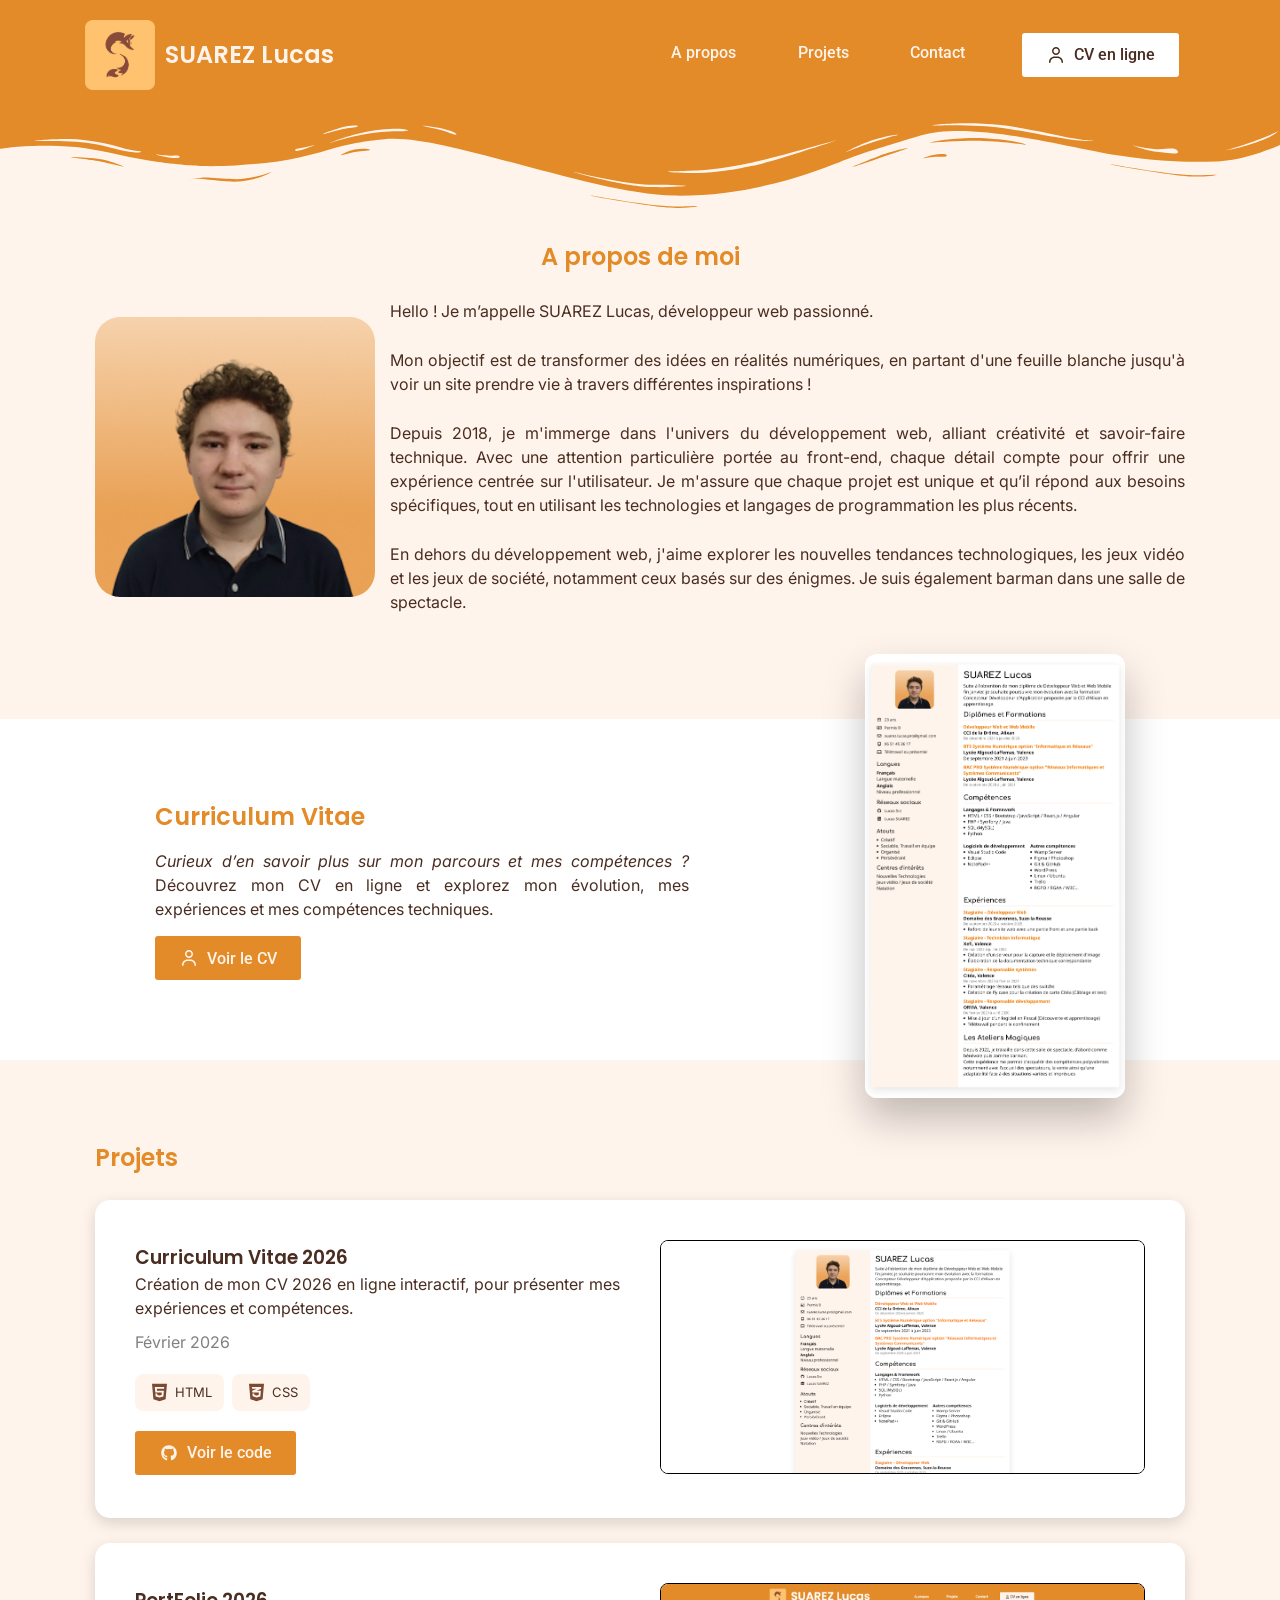
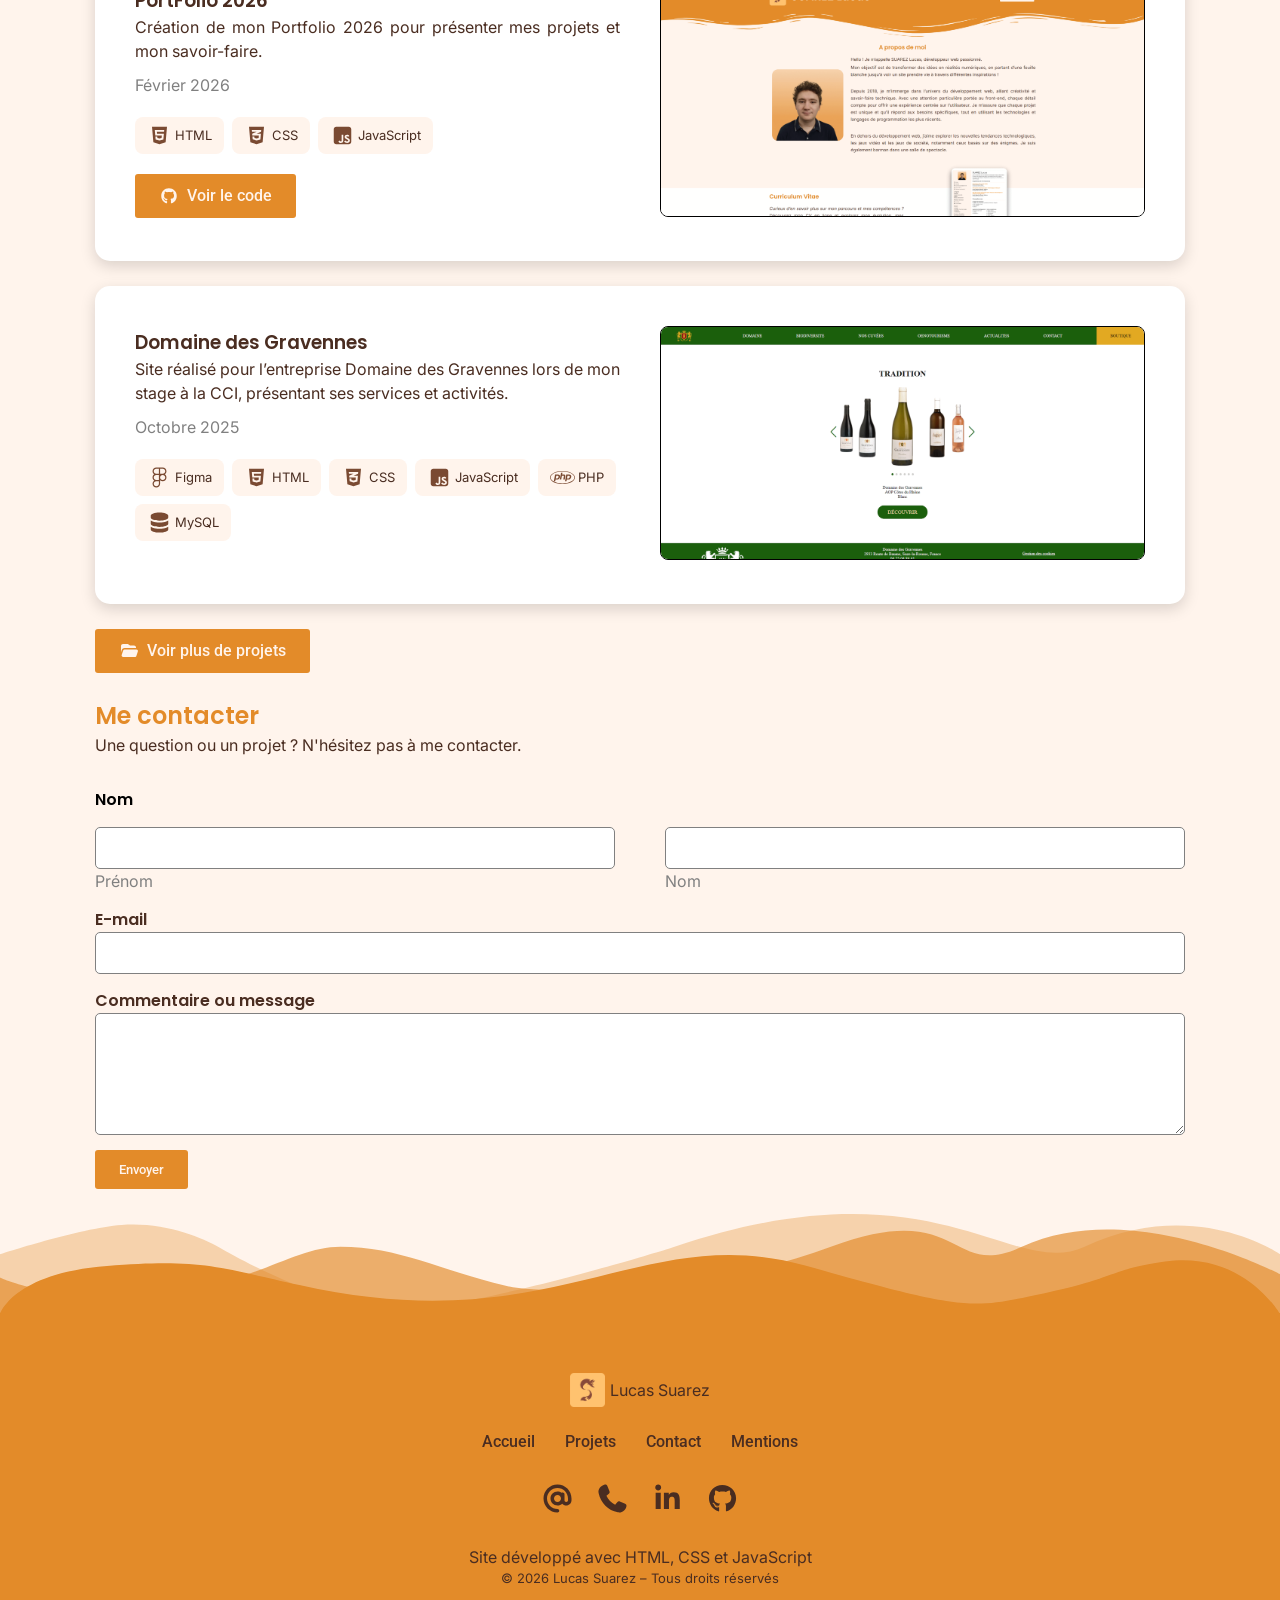
==== index.html @ c67458e2 "refactor(projets): move projects page to root directory" ====
<!DOCTYPE html>
<html lang="fr">

<head>
    <meta charset="UTF-8">
    <meta name="viewport" content="width=device-width, initial-scale=1.0">
    <meta name="description" content="">
    <title>TITRE</title>
    <link rel="shortcut icon" href="media/img/logo.png" type="image/x-icon">
    <link rel="stylesheet" href="style/main.css"><!-- CSS -->
    <script src="script/navBar.js" defer></script><!-- JS -->
</head>

<body>
    <nav>
        <div class="container">
            <div id="navHeader">
                <a href="#" id="navHeaderLink">
                    <img src="media/img/logo.webp" id="navHeaderLinkImg"
                        alt="Logo en forme de S marron représentant un renard">
                    <h1>SUAREZ Lucas</h1>
                </a>

                <!-- Bouton burger -->
                <button id="navHeaderBtnBurger">
                    <img id="navHeaderBtnBurgerIcon" src="media/icons/bars.svg" alt="Menu de navigation">
                </button>
            </div>

            <div id="navDivMenu">
                <ul>
                    <li class="off"><a href="#" class="linkUnderline linkUnderlineNav">Accueil</a></li>
                    <li><a href="#about" class="linkUnderline linkUnderlineNav">A propos</a></li>
                    <li><a href="projets.html" class="linkUnderline linkUnderlineNav">Projets</a></li>
                    <li><a href="#contact" class="linkUnderline linkUnderlineNav">Contact</a></li>
                    <li>
                        <a href="https://lucas-srz.github.io/Curriculum_Vitae_2026/" target="_blank" id="btnNav">
                            <img src="media/icons/user.svg" alt="">
                            CV en ligne
                        </a>
                    </li>
                </ul>
            </div>
        </div>
    </nav>

    <main>
        <section>
            <svg viewBox="0 0 283.5 27.8" preserveAspectRatio="none" class="waveSeparator">
                <path
                    d="M283.5,9.7c0,0-7.3,4.3-14,4.6c-6.8,0.3-12.6,0-20.9-1.5c-11.3-2-33.1-10.1-44.7-5.7	s-12.1,4.6-18,7.4c-6.6,3.2-20,9.6-36.6,9.3C131.6,23.5,99.5,7.2,86.3,8c-1.4,0.1-6.6,0.8-10.5,2c-3.8,1.2-9.4,3.8-17,4.7	c-3.2,0.4-8.3,1.1-14.2,0.9c-1.5-0.1-6.3-0.4-12-1.6c-5.7-1.2-11-3.1-15.8-3.7C6.5,9.2,0,10.8,0,10.8V0h283.5V9.7z M260.8,11.3	c-0.7-1-2-0.4-4.3-0.4c-2.3,0-6.1-1.2-5.8-1.1c0.3,0.1,3.1,1.5,6,1.9C259.7,12.2,261.4,12.3,260.8,11.3z M242.4,8.6	c0,0-2.4-0.2-5.6-0.9c-3.2-0.8-10.3-2.8-15.1-3.5c-8.2-1.1-15.8,0-15.1,0.1c0.8,0.1,9.6-0.6,17.6,1.1c3.3,0.7,9.3,2.2,12.4,2.7	C239.9,8.7,242.4,8.6,242.4,8.6z M185.2,8.5c1.7-0.7-13.3,4.7-18.5,6.1c-2.1,0.6-6.2,1.6-10,2c-3.9,0.4-8.9,0.4-8.8,0.5	c0,0.2,5.8,0.8,11.2,0c5.4-0.8,5.2-1.1,7.6-1.6C170.5,14.7,183.5,9.2,185.2,8.5z M199.1,6.9c0.2,0-0.8-0.4-4.8,1.1	c-4,1.5-6.7,3.5-6.9,3.7c-0.2,0.1,3.5-1.8,6.6-3C197,7.5,199,6.9,199.1,6.9z M283,6c-0.1,0.1-1.9,1.1-4.8,2.5s-6.9,2.8-6.7,2.7	c0.2,0,3.5-0.6,7.4-2.5C282.8,6.8,283.1,5.9,283,6z M31.3,11.6c0.1-0.2-1.9-0.2-4.5-1.2s-5.4-1.6-7.8-2C15,7.6,7.3,8.5,7.7,8.6	C8,8.7,15.9,8.3,20.2,9.3c2.2,0.5,2.4,0.5,5.7,1.6S31.2,11.9,31.3,11.6z M73,9.2c0.4-0.1,3.5-1.6,8.4-2.6c4.9-1.1,8.9-0.5,8.9-0.8	c0-0.3-1-0.9-6.2-0.3S72.6,9.3,73,9.2z M71.6,6.7C71.8,6.8,75,5.4,77.3,5c2.3-0.3,1.9-0.5,1.9-0.6c0-0.1-1.1-0.2-2.7,0.2	C74.8,5.1,71.4,6.6,71.6,6.7z M93.6,4.4c0.1,0.2,3.5,0.8,5.6,1.8c2.1,1,1.8,0.6,1.9,0.5c0.1-0.1-0.8-0.8-2.4-1.3	C97.1,4.8,93.5,4.2,93.6,4.4z M65.4,11.1c-0.1,0.3,0.3,0.5,1.9-0.2s2.6-1.3,2.2-1.2s-0.9,0.4-2.5,0.8C65.3,10.9,65.5,10.8,65.4,11.1	z M34.5,12.4c-0.2,0,2.1,0.8,3.3,0.9c1.2,0.1,2,0.1,2-0.2c0-0.3-0.1-0.5-1.6-0.4C36.6,12.8,34.7,12.4,34.5,12.4z M152.2,21.1	c-0.1,0.1-2.4-0.3-7.5-0.3c-5,0-13.6-2.4-17.2-3.5c-3.6-1.1,10,3.9,16.5,4.1C150.5,21.6,152.3,21,152.2,21.1z">
                </path>
                <path
                    d="M269.6,18c-0.1-0.1-4.6,0.3-7.2,0c-7.3-0.7-17-3.2-16.6-2.9c0.4,0.3,13.7,3.1,17,3.3	C267.7,18.8,269.7,18,269.6,18z">
                </path>
                <path
                    d="M227.4,9.8c-0.2-0.1-4.5-1-9.5-1.2c-5-0.2-12.7,0.6-12.3,0.5c0.3-0.1,5.9-1.8,13.3-1.2	S227.6,9.9,227.4,9.8z">
                </path>
                <path
                    d="M204.5,13.4c-0.1-0.1,2-1,3.2-1.1c1.2-0.1,2,0,2,0.3c0,0.3-0.1,0.5-1.6,0.4	C206.4,12.9,204.6,13.5,204.5,13.4z">
                </path>
                <path
                    d="M201,10.6c0-0.1-4.4,1.2-6.3,2.2c-1.9,0.9-6.2,3.1-6.1,3.1c0.1,0.1,4.2-1.6,6.3-2.6	S201,10.7,201,10.6z">
                </path>
                <path
                    d="M154.5,26.7c-0.1-0.1-4.6,0.3-7.2,0c-7.3-0.7-17-3.2-16.6-2.9c0.4,0.3,13.7,3.1,17,3.3	C152.6,27.5,154.6,26.8,154.5,26.7z">
                </path>
                <path
                    d="M41.9,19.3c0,0,1.2-0.3,2.9-0.1c1.7,0.2,5.8,0.9,8.2,0.7c4.2-0.4,7.4-2.7,7-2.6	c-0.4,0-4.3,2.2-8.6,1.9c-1.8-0.1-5.1-0.5-6.7-0.4S41.9,19.3,41.9,19.3z">
                </path>
                <path
                    d="M75.5,12.6c0.2,0.1,2-0.8,4.3-1.1c2.3-0.2,2.1-0.3,2.1-0.5c0-0.1-1.8-0.4-3.4,0	C76.9,11.5,75.3,12.5,75.5,12.6z">
                </path>
                <path
                    d="M15.6,13.2c0-0.1,4.3,0,6.7,0.5c2.4,0.5,5,1.9,5,2c0,0.1-2.7-0.8-5.1-1.4	C19.9,13.7,15.7,13.3,15.6,13.2z">
                </path>
            </svg>
        </section>

        <section id="about" class="container">
            <h2>A propos de moi​</h2>
            <div id="aboutContent">
                <img src="media/img/photo_profil.jpg" alt="Photo de profil de Lucas Suarez, développeur web">
                <div id="aboutContentText">
                    <p>Hello ! Je m’appelle SUAREZ Lucas, développeur web passionné.</p>
                    <p>Mon objectif est de transformer des idées en réalités numériques, en partant d'une feuille
                        blanche jusqu'à voir un site prendre vie à travers différentes inspirations !</p>
                    <p>Depuis 2018, je m'immerge dans l'univers du développement web, alliant créativité et
                        savoir-faire
                        technique. Avec une attention particulière portée au front-end, chaque détail compte pour
                        offrir
                        une expérience centrée sur l'utilisateur. Je m'assure que chaque projet est unique et qu’il
                        répond aux besoins spécifiques, tout en utilisant les technologies et langages de
                        programmation
                        les plus récents.</p>
                    <p>En dehors du développement web, j'aime explorer les nouvelles tendances technologiques, les
                        jeux
                        vidéo et les jeux de société, notamment ceux basés sur des énigmes. Je suis également barman
                        dans une salle de spectacle.</p>
                </div>
            </div>
        </section>

        <section id="curriculumVitae">
            <div class="container">
                <div id="curriculumVitaeText">
                    <h2>Curriculum Vitae</h2>

                    <p><span>Curieux d’en savoir plus sur mon parcours et mes compétences ?</span> Découvrez mon CV
                        en ligne et explorez mon évolution, mes expériences et mes compétences techniques.</p>

                    <a href="https://lucas-srz.github.io/Curriculum_Vitae_2026/" target="_blank"
                        class="btn backgroundColorBtn">
                        <img src="media/icons/user.svg" alt="">
                        Voir le CV
                    </a>
                </div>

                <div id="curriculumVitaeImage">
                    <img src="media/img/cv_26.png" alt="Aperçu du site 'CV 2026' développé en HTML et CSS">
                </div>

            </div>
        </section>

        <section id="project">
            <div class="container">
                <h2>Projets</h2>
                <div id="cardGroup">
                    <div class="card">
                        <div class="cardContent">
                            <h3>Curriculum Vitae 2026</h3>

                            <p>Création de mon CV 2026 en ligne interactif, pour présenter mes expériences et
                                compétences.</p>
                            <p class="cardContentDate">Février 2026</p>

                            <div class="cardContentIcon">
                                <span>
                                    <img src="media/icons/html5.svg" alt="">
                                    <p>HTML</p>
                                </span>
                                <span>
                                    <img src="media/icons/css3.svg" alt="">
                                    <p>CSS</p>
                                </span>
                            </div>

                            <a href="https://github.com/Lucas-Srz/Curriculum_Vitae_2026" target="_blank"
                                class="btn backgroundColorBtn">
                                <img src="media/icons/github.svg" alt="">
                                Voir le code
                            </a>
                        </div>

                        <div class="cardImg">
                            <img src="media/img/projets/cv26.png"
                                alt="Aperçu du site 'CV 2026' développé en HTML et CSS">
                        </div>
                    </div>

                    <div class="card">
                        <div class="cardContent">
                            <h3>PortFolio 2026</h3>

                            <p>Création de mon Portfolio 2026 pour présenter mes projets et mon savoir-faire.</p>
                            <p class="cardContentDate">Février 2026</p>

                            <div class="cardContentIcon">
                                <span>
                                    <img src="media/icons/html5.svg" alt="">
                                    <p>HTML</p>
                                </span>
                                <span>
                                    <img src="media/icons/css3.svg" alt="">
                                    <p>CSS</p>
                                </span>
                                <span>
                                    <img src="media/icons/javaScript.svg" alt="">
                                    <p>JavaScript</p>
                                </span>
                            </div>

                            <a href="https://github.com/Lucas-Srz/Portfolio_2026" target="_blank"
                                class="btn backgroundColorBtn">
                                <img src="media/icons/github.svg" alt="">
                                Voir le code
                            </a>
                        </div>

                        <div class="cardImg">
                            <img src="media/img/projets/portfolio26.png"
                                alt="Aperçu du site 'PortFolio 2026' développé en HTML, CSS et JavaScript">
                        </div>
                    </div>

                    <div class="card">
                        <div class="cardContent">
                            <h3>Domaine des Gravennes</h3>

                            <p>Site réalisé pour l’entreprise Domaine des Gravennes lors de mon stage à la CCI,
                                présentant ses services et activités.</p>
                            <p class="cardContentDate">Octobre 2025</p>

                            <div class="cardContentIcon">
                                <span>
                                    <img src="media/icons/figma.svg" alt="">
                                    <p>Figma</p>
                                </span>
                                <span>
                                    <img src="media/icons/html5.svg" alt="">
                                    <p>HTML</p>
                                </span>
                                <span>
                                    <img src="media/icons/css3.svg" alt="">
                                    <p>CSS</p>
                                </span>
                                <span>
                                    <img src="media/icons/javaScript.svg" alt="">
                                    <p>JavaScript</p>
                                </span>
                                <span>
                                    <img src="media/icons/php.svg" alt="">
                                    <p>PHP</p>
                                </span>
                                <span>
                                    <img src="media/icons/database.svg" alt="">
                                    <p>MySQL</p>
                                </span>
                            </div>
                        </div>

                        <div class="cardImg">
                            <img src="media/img/projets/domaine_des_gravennes.png"
                                alt="Aperçu du site 'Domaine des Gravennes' développé en HTML, CSS, JavaScript, PHP et MySQL">
                        </div>
                    </div>
                </div>

                <a href="projets.html" class="btn backgroundColorBtn">
                    <img src="media/icons/folder.svg" alt="">
                    Voir plus de projets
                </a>
            </div>
        </section>

        <section id="contact">
            <div class="container">
                <h2>Me contacter</h2>
                <p>Une question ou un projet ? N'hésitez pas à me contacter.</p>
                <form action="#" method="post">
                    <fieldset>
                        <legend class="formTitle">Nom</legend>
                        <div>
                            <input type="text" id="lastName" required>
                            <label for="lastName">Prénom</label>
                        </div>
                        <div>
                            <input type="text" id="firstName" required>
                            <label for="lastName">Nom</label>
                        </div>
                    </fieldset>
                    <div>
                        <label for="lastName" class="formTitle">E-mail</label>
                        <input type="email" id="lastName" required>
                    </div>
                    <div>
                        <label for="message" class="formTitle">Commentaire ou message</label>
                        <textarea id="message" rows="5" required></textarea>
                    </div>
                    <button type="submit" class="btn backgroundColorBtn">Envoyer</button>
                </form>
            </div>
        </section>

        <section>
            <svg viewBox="0 0 1000 100" preserveAspectRatio="none" class="waveSeparator waveSeparatorBottom">
                <path opacity="0.33"
                    d="M473,67.3c-203.9,88.3-263.1-34-320.3,0C66,119.1,0,59.7,0,59.7V0h1000v59.7 c0,0-62.1,26.1-94.9,29.3c-32.8,3.3-62.8-12.3-75.8-22.1C806,49.6,745.3,8.7,694.9,4.7S492.4,59,473,67.3z">
                </path>
                <path opacity="0.66"
                    d="M734,67.3c-45.5,0-77.2-23.2-129.1-39.1c-28.6-8.7-150.3-10.1-254,39.1 s-91.7-34.4-149.2,0C115.7,118.3,0,39.8,0,39.8V0h1000v36.5c0,0-28.2-18.5-92.1-18.5C810.2,18.1,775.7,67.3,734,67.3z">
                </path>
                <path
                    d="M766.1,28.9c-200-57.5-266,65.5-395.1,19.5C242,1.8,242,5.4,184.8,20.6C128,35.8,132.3,44.9,89.9,52.5C28.6,63.7,0,0,0,0 h1000c0,0-9.9,40.9-83.6,48.1S829.6,47,766.1,28.9z">
                </path>
            </svg>
        </section>
    </main>

    <footer>
        <div id="name">
            <img src="media/img/logo.webp" alt="Logo en forme de S marron représentant un renard">
            <p>Lucas Suarez</p>
        </div>
        <div>
            <a href="#" class="linkUnderline linkUnderlineFooter">Accueil</a>
            <a href="projets.html" class="linkUnderline linkUnderlineFooter">Projets</a>
            <a href="#contact" class="linkUnderline linkUnderlineFooter">Contact</a>
            <a href="#" class="linkUnderline linkUnderlineFooter">Mentions</a>
        </div>
        <div>
            <a href="mailto:suarez.lucas.pro@gmail.com">
                <img src="media/icons/at.svg" alt="Afficher l'adresse email">
            </a>
            <a href="tel:+33651453617">
                <img src="media/icons/phone.svg" alt="Afficher le numéro de téléphone">
            </a>
            <a href="https://www.linkedin.com/in/lucas-srz/" target="_blank">
                <img src="media/icons/linkedin.svg" alt="Lien vers le profil LinkedIn de Lucas Suarez">
            </a>
            <a href="https://github.com/Lucas-Srz" target="_blank">
                <img src="media/icons/github.svg" alt="Lien vers le profil GitHub de Lucas Suarez" class="filter">
            </a>
        </div>
        <p>Site développé avec HTML, CSS et JavaScript</p>
        <p id="copy">© 2026 Lucas Suarez – Tous droits réservés</p>
    </footer>
</body>

</html>
---- style/main.css ----
/* Import */
@import url('variable.css');
@import url('https://fonts.googleapis.com/css2?family=Poppins:wght@600&display=swap');
@import url('https://fonts.googleapis.com/css2?family=Roboto:wght@500&display=swap');
@import url('https://fonts.googleapis.com/css2?family=Inter:wght@400&display=swap');
@import url('navbar.css');

*{
    box-sizing: border-box;
    margin: 0;
    padding: 0;
    /* outline: solid red; */
}

html{scroll-behavior: smooth;}

body{
    background-color: var(--color-background-primary);
}

a, button{
    text-decoration: none;
    color: var(--color-background-primary);
}

h1, h2, h3, .formTitle{
    font-family: "Poppins", sans-serif;
    font-weight: 600;
    font-style: normal;
}

h2{color: var(--color-primary);}
h3{color: var(--color-text-primary);}

a, button{
    font-family: "Roboto", sans-serif;
    font-weight: 500;
    font-style: normal;
}

p, input, label, textarea{
    font-family: "Inter", sans-serif;
    font-weight: 400;
    font-style: normal;
    color: var(--color-text-primary);
    text-align: justify;
    line-height: 1.5;
}

button{border: 0;}

section:nth-child(n + 2) {
    margin-top: 25px;
}

.container{
    max-width: 1130px;
    margin-left: auto;
    margin-right: auto;
    padding: 0 20px;
}

/* ********************** CSS MOBILE FISRT ********************** */
/* Mobile < 427px */

.linkUnderline{
    padding-bottom: 3px;
    padding-left: 5px;
    padding-right: 5px;
    border-bottom: 2px solid var(--color-primary);
}

.linkUnderlineNav:hover{
    border-bottom: 2px solid var(--color-background-primary);
}

.linkUnderlineFooter:hover{
    border-bottom: 2px solid var(--color-text-primary);
}

.btn{
    display: flex;
    align-items: center;
    gap: 8px;
    padding: 12px 24px;
    border-radius: 3px;
    transition: 0.5s;
    width: fit-content;
    cursor: pointer;

    img{
        width: 20px;
    }
}

.backgroundColorBtn{background-color: var(--color-primary);}
.backgroundColorBtn:hover{background-color: var(--color-secondary);}

.waveSeparator{fill: var(--color-primary); width: 100%; height: 50px;}
.waveSeparatorBottom{transform: rotate(180deg); margin-bottom: -5px;}

.card {
    background-color: var(--color-background-secondary);
    display: flex;
    gap: 20px;
    padding: 20px;
    border-radius: 15px;
    box-shadow: 0 5px 15px rgba(0,0,0,0.15);
    flex-direction: column-reverse;

    .cardContent{
        .cardContentDate {
            margin: 10px 0 20px 0;
            color: var(--color-gray);
        }

        .cardContentIcon{
            display: flex;
            flex-wrap: wrap;
            gap: 8px;
            margin-bottom: 20px;

            span{
                padding: 6px 12px;
                background-color: var(--color-background-primary);
                border-radius: 8px;
                font-size: small;
                color: var(--color-text-primary);
                display: flex;
                align-items: center;
                gap: 3px;

                img{display: none;}
            }
        }
    }
    
    .cardImg{
        img{
            width:100%;
            border-radius: 8px;
            border: 1px solid black;
        }
    }
}

#about{
    display: flex;
    flex-direction: column;
    gap: 25px;
    align-items: center;

    img{
        display: flex;
        align-items: center;
        width: 280px;
        border-radius: 25px;
    }

    #aboutContent{
        display: flex;
        flex-direction: column;
        align-items: center;
        gap: 15px;

        #aboutContentText{
            display: flex;
            flex-direction: column;
            gap: 25px;
        }
    }
}

#curriculumVitae{
    background-color: var(--color-background-secondary);

    .container{
        position: relative;
        display: flex;
        align-items: center;
    }

    #curriculumVitaeText{
        display: flex;
        flex-direction: column;
        gap: 15px;
        padding: 15px 0;

        span{font-style: italic;}
    }

    #curriculumVitaeImage{
        display: none;
    }
}

#project{
    #cardGroup{
        display: flex;
        flex-direction: column;
        gap: 25px;
        margin: 25px 0;
    }
}

#contact{
    form{
        display: flex;
        flex-direction: column;
        padding-top: 30px;

        fieldset{
            display: flex;
            flex-direction: column;
            border: 0;

            label{color: var(--color-gray);}
        }

        div, button{
            display: flex;
            flex-direction: column;
            margin-top: 15px;
        }

        input, textarea{
            padding: 10px;
            border-radius: 5px;
            outline: none;
            border: 1px solid var(--color-gray);
        }

        input:focus, textarea:focus{
            border: 2px solid var(--color-primary);

            
        }
    }
}

footer{
    background-color: var(--color-primary);
    padding: 60px 25px;
    display: flex;
    flex-direction: column;
    align-items: center;

    div{
        display: flex;
        align-items: center;
        gap: 20px;
        margin-bottom: 25px;
    }

    #name{gap:5px}

    p{text-align: center;}

    img{width: 25px;}

    #copy{font-size: small;}

    a{color: var(--color-text-primary);}

    .filter{filter: brightness(0) saturate(100%) invert(17%) sepia(35%) saturate(667%) hue-rotate(333deg) brightness(95%) contrast(94%);}
}

/* *************** CSS Tablette *************** */
/* Tablette ≥ 426px */
@media screen and (min-width: 426px) {
}

/* *************** CSS LapTop *************** */
/* LapTop (NoteBock) ≥ 769px */
@media screen and (min-width: 769px) {
    .waveSeparator{height: 75px;}

    .card {
        gap: 40px;
        padding: 40px;
        flex-direction: row;
        align-items: center;

        .cardContent{
            flex: 1;

            .cardContentIcon{
                span{
                    img{
                        display: flex;
                        width: 25px;
                    }
                }
            }
        }

        .cardImg{
            flex: 1;
        }
    }

    #about{
        #aboutContent{
            flex-direction: row;
        }
    }

    #curriculumVitae{
        .container{
            padding: 80px;
            margin-top: 105px;
            margin-bottom: 80px;
        }

        #curriculumVitaeText{
            width: 55%;
            padding: 0;
        }

        #curriculumVitaeImage{
            display: block;
            position: absolute;
            right: 80px;
            top: -65px;

            img{
                width: 260px;
                border-radius: 12px;
                box-shadow: 0 20px 40px rgba(0,0,0,0.25);
            }
        }
    }

    #contact{
        form{
            fieldset{
                flex-direction: row;
                gap: 50px;
            }

            div{
                width: 100%;
            }
        }
    }

    footer{
        img{
            width: 35px;
        }
    }
}

/* *************** CSS Desktop *************** */
/* Desktop ≥ 1025px */
@media screen and (min-width: 1025px) {
    .waveSeparator{height: 100px;}
}
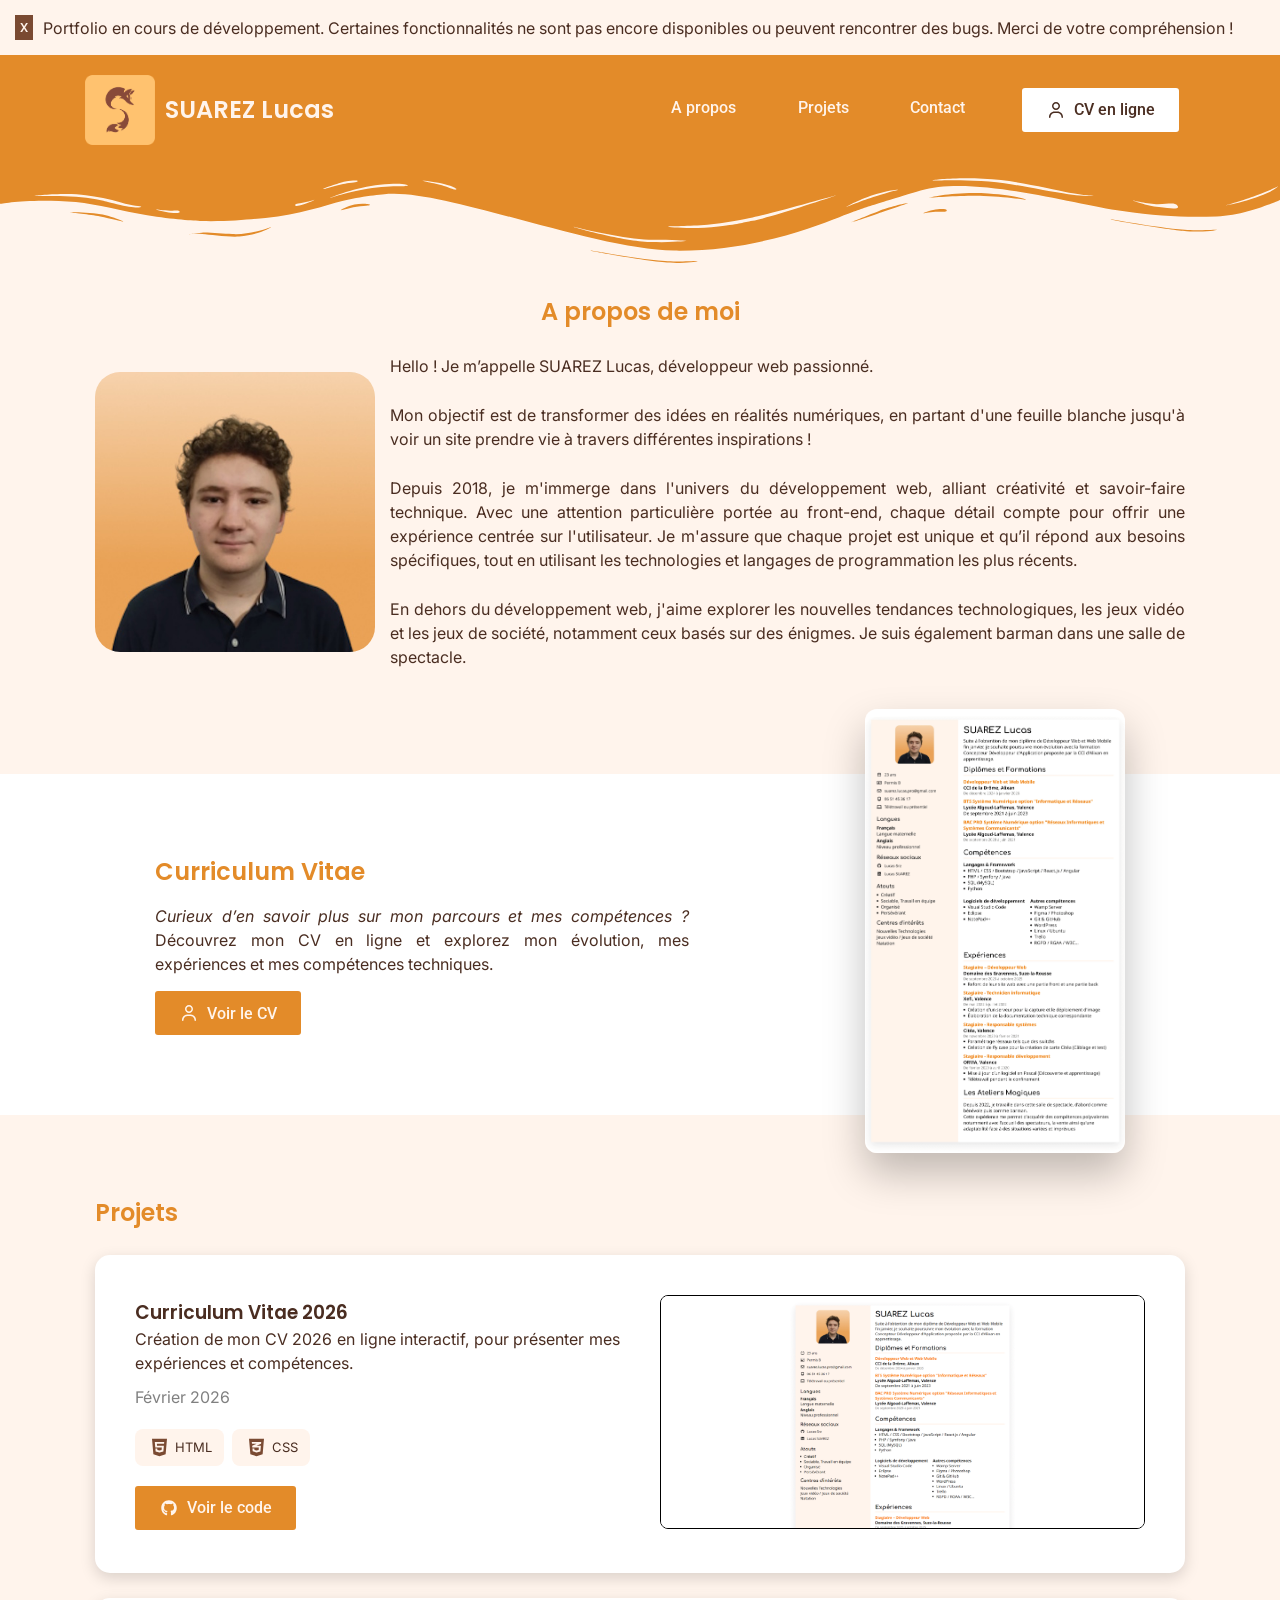
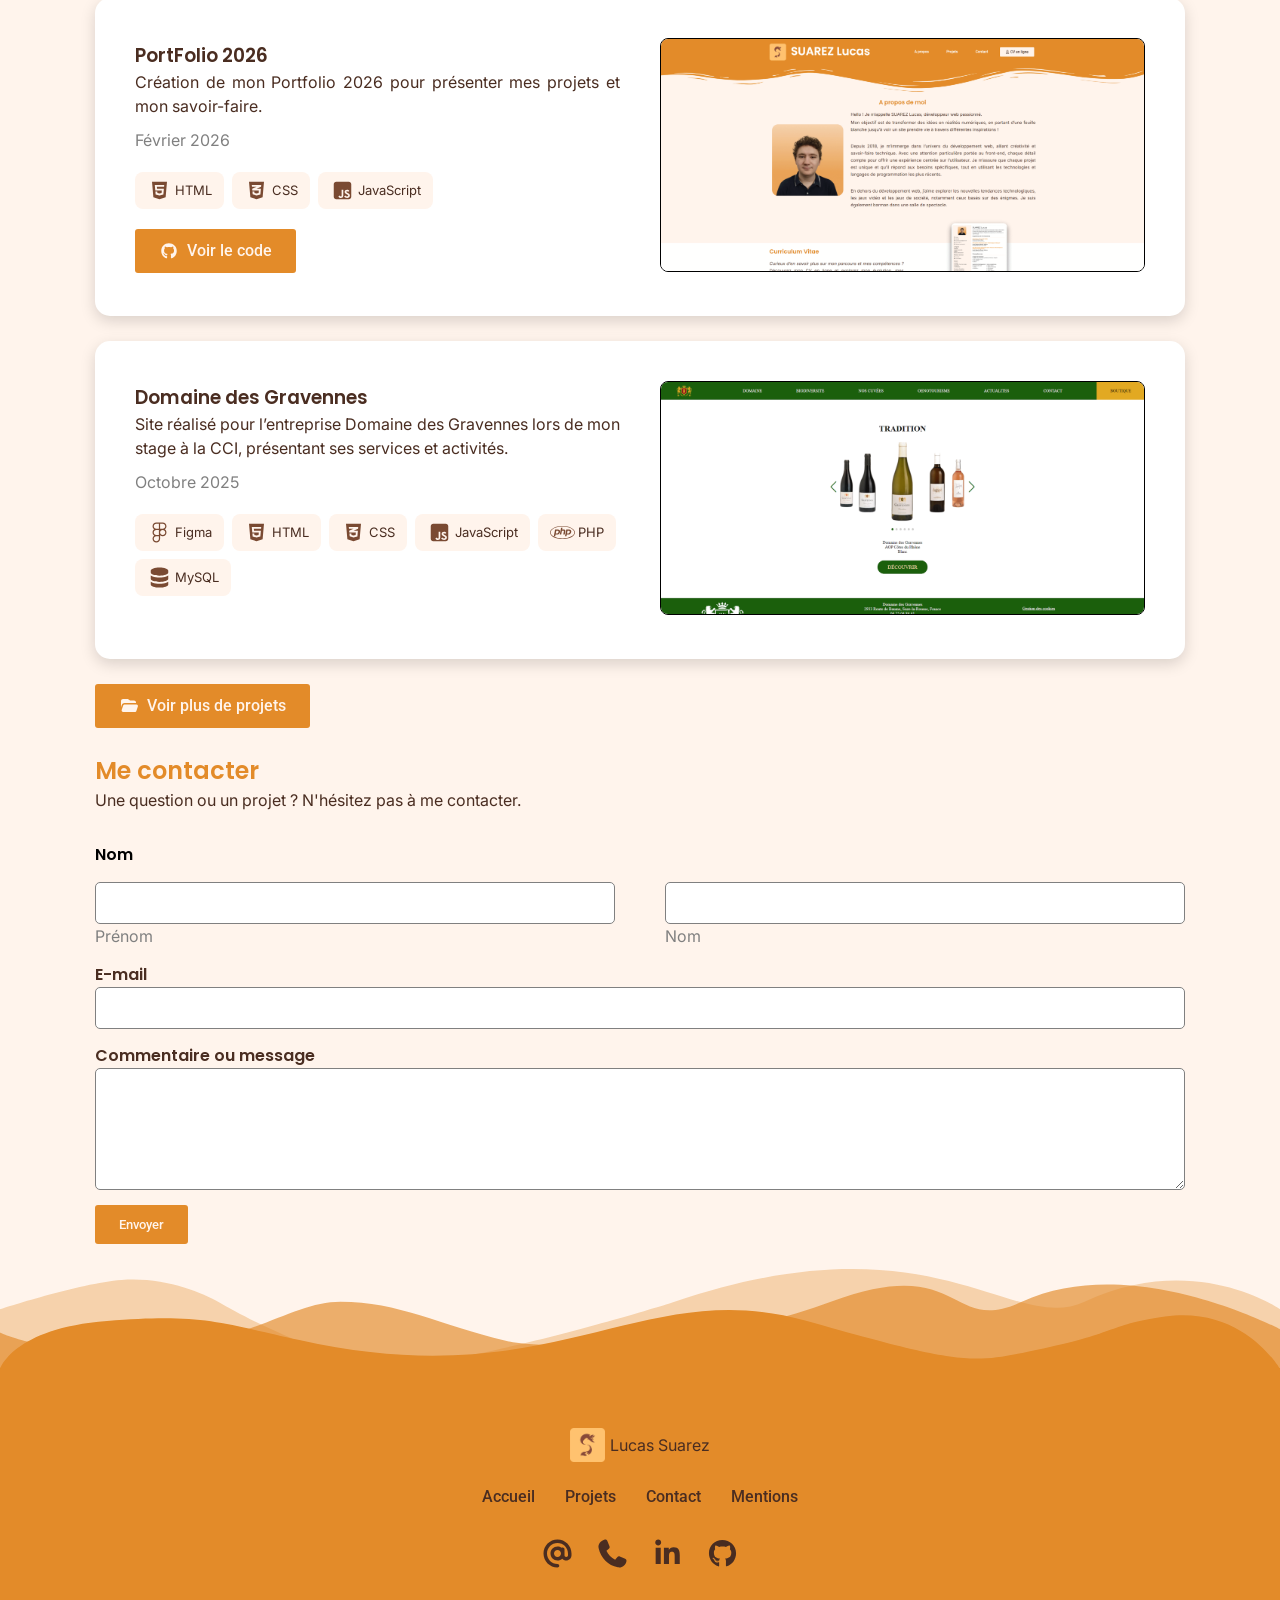
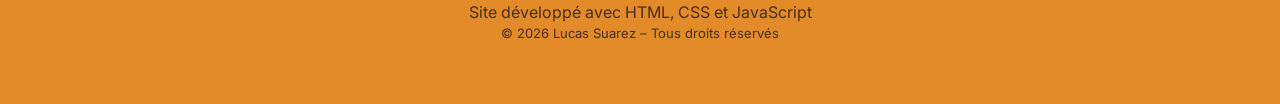
==== commit d5783a63: "feat(banner): Add information banner" ====
--- a/index.html
+++ b/index.html
@@ -4,14 +4,22 @@
 <head>
     <meta charset="UTF-8">
     <meta name="viewport" content="width=device-width, initial-scale=1.0">
-    <meta name="description" content="">
-    <title>TITRE</title>
-    <link rel="shortcut icon" href="media/img/logo.png" type="image/x-icon">
+    <title>SUAREZ Lucas – Développeur Web</title>
+    <meta name="description"
+        content="Découvrez mon portfolio 2026, mettant en avant mes projets créatifs, compétences et réalisations professionnelles.">
+    <link rel="shortcut icon" href="media/img/logo.webp" type="image/x-icon">
     <link rel="stylesheet" href="style/main.css"><!-- CSS -->
     <script src="script/navBar.js" defer></script><!-- JS -->
+    <script src="script/banner.js" defer></script><!-- JS -->
 </head>
 
 <body>
+    <div id="banner">
+        <button id="bannerBtn">X</button>
+        <p>Portfolio en cours de développement. Certaines fonctionnalités ne sont pas encore disponibles ou peuvent
+            rencontrer des bugs. Merci de votre compréhension !</p>
+    </div>
+
     <nav>
         <div class="container">
             <div id="navHeader">
--- a/style/main.css
+++ b/style/main.css
@@ -62,6 +62,20 @@
 
 /* ********************** CSS MOBILE FISRT ********************** */
 /* Mobile < 427px */
+
+#banner{
+    padding: 15px;
+    display: flex;
+    gap: 10px;
+    align-items: center;
+
+    button{
+        padding: 5px;
+        background-color: var(--color-text-secondary);
+    }
+}
+
+#banner.none{display: none;}
 
 .linkUnderline{
     padding-bottom: 3px;
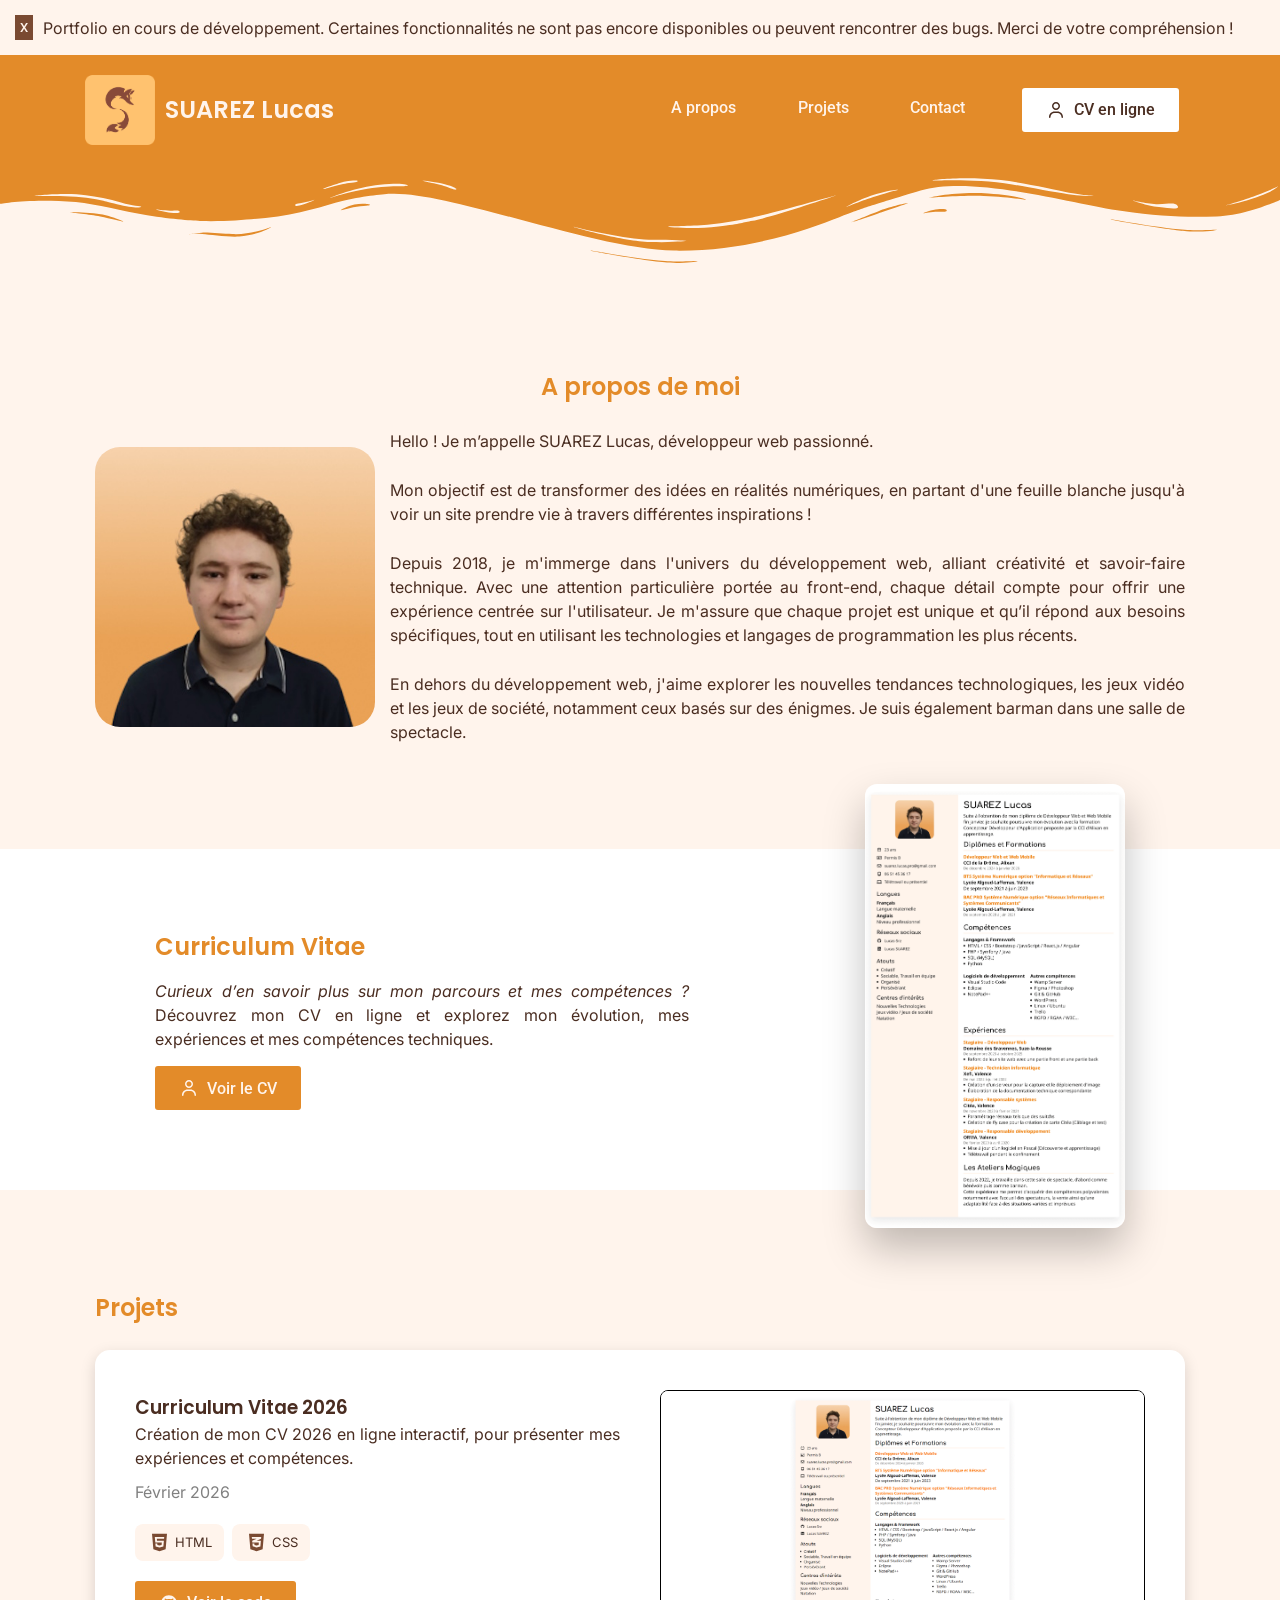
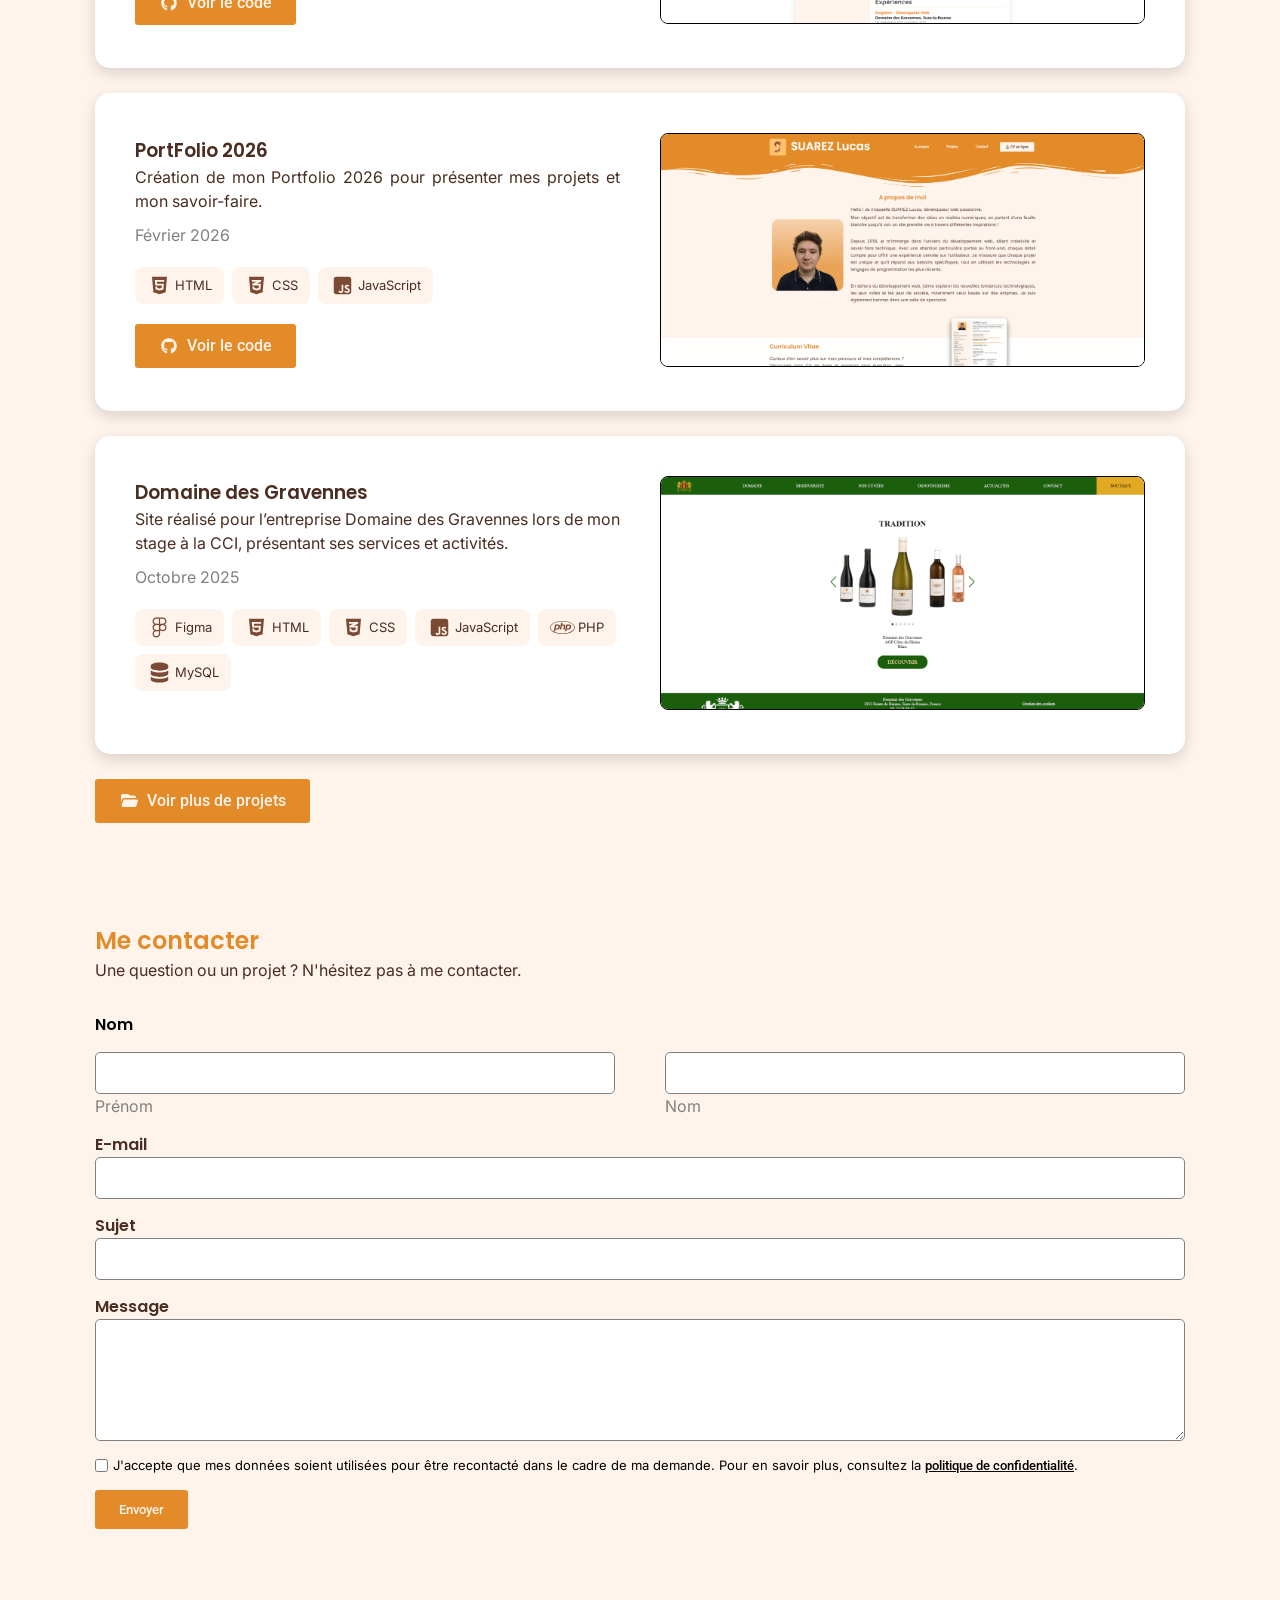
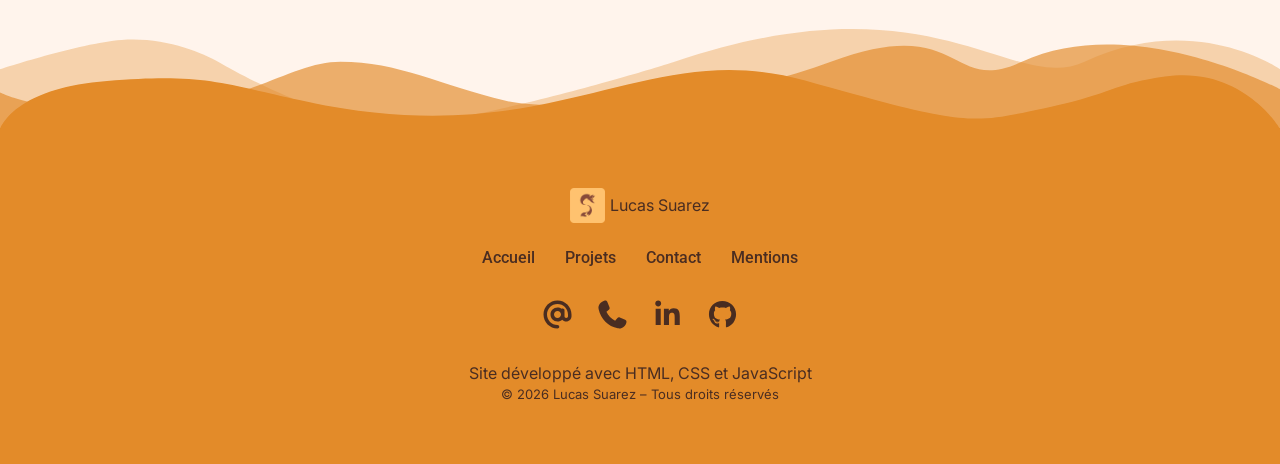
==== commit 659b7ab8: "feat(form): Enable contact form submission" ====
--- a/index.html
+++ b/index.html
@@ -11,9 +11,18 @@
     <link rel="stylesheet" href="style/main.css"><!-- CSS -->
     <script src="script/navBar.js" defer></script><!-- JS -->
     <script src="script/banner.js" defer></script><!-- JS -->
+    <script src="script/buttonTop.js" defer></script><!-- JS -->
+    <script type="text/javascript" src="https://cdn.jsdelivr.net/npm/@emailjs/browser@4/dist/email.min.js"></script>
+    <script src="script/contactForm.js" defer></script>
 </head>
 
 <body>
+    <button onclick="topFunction()" id="buttonTop">
+        <div>
+            <img src="media/icons/chevron.svg" alt="">
+        </div>
+    </button>
+
     <div id="banner">
         <button id="bannerBtn">X</button>
         <p>Portfolio en cours de développement. Certaines fonctionnalités ne sont pas encore disponibles ou peuvent
@@ -38,9 +47,9 @@
             <div id="navDivMenu">
                 <ul>
                     <li class="off"><a href="#" class="linkUnderline linkUnderlineNav">Accueil</a></li>
-                    <li><a href="#about" class="linkUnderline linkUnderlineNav">A propos</a></li>
+                    <li><a href="#about" class="linkUnderline linkUnderlineNav" id="aboutBtn">A propos</a></li>
                     <li><a href="projets.html" class="linkUnderline linkUnderlineNav">Projets</a></li>
-                    <li><a href="#contact" class="linkUnderline linkUnderlineNav">Contact</a></li>
+                    <li><a href="#contact" class="linkUnderline linkUnderlineNav" id="contactBtn">Contact</a></li>
                     <li>
                         <a href="https://lucas-srz.github.io/Curriculum_Vitae_2026/" target="_blank" id="btnNav">
                             <img src="media/icons/user.svg" alt="">
@@ -256,28 +265,49 @@
             <div class="container">
                 <h2>Me contacter</h2>
                 <p>Une question ou un projet ? N'hésitez pas à me contacter.</p>
-                <form action="#" method="post">
+                <form id="contactForm">
                     <fieldset>
-                        <legend class="formTitle">Nom</legend>
+                        <legend class="contactFormTitle">Nom</legend>
+                        <div class="contactFormGroup">
+                            <input type="text" name="firstName" id="firstName" required>
+                            <label for="firstName">Prénom</label>
+                        </div>
+                        <div class="contactFormGroup">
+                            <input type="text" name="lastName" id="lastName" required>
+                            <label for="lastName">Nom</label>
+                        </div>
+                    </fieldset>
+                    <div class="contactFormGroup">
+                        <label for="email" class="contactFormTitle">E-mail</label>
+                        <input type="email" name="email" id="email" required>
+                    </div>
+                    <div class="contactFormGroup">
+                        <label for="subject" class="contactFormTitle">Sujet</label>
+                        <input type="text" name="subject" id="subject" required>
+                    </div>
+                    <div class="contactFormGroup">
+                        <label for="message" class="contactFormTitle">Message</label>
+                        <textarea name="message" id="message" rows="5" required></textarea>
+                    </div>
+                    <div class="contactFormGroup" id="contactFormConsent">
+                        <input type="checkbox" id="consent" required>
+                        <label for="consent">
+                            J'accepte que mes données soient utilisées pour être recontacté dans le cadre de ma demande.
+                            Pour en savoir plus, consultez la
+                            <a href="#" target="_blank" class="consentLink">politique de confidentialité</a>.
+                        </label>
+                    </div>
+                    <button type="submit" class="btn backgroundColorBtn">Envoyer</button>
+
+                    <div id="contactFormMessage" class="none success">
                         <div>
-                            <input type="text" id="lastName" required>
-                            <label for="lastName">Prénom</label>
-                        </div>
-                        <div>
-                            <input type="text" id="firstName" required>
-                            <label for="lastName">Nom</label>
-                        </div>
-                    </fieldset>
-                    <div>
-                        <label for="lastName" class="formTitle">E-mail</label>
-                        <input type="email" id="lastName" required>
-                    </div>
-                    <div>
-                        <label for="message" class="formTitle">Commentaire ou message</label>
-                        <textarea id="message" rows="5" required></textarea>
-                    </div>
-                    <button type="submit" class="btn backgroundColorBtn">Envoyer</button>
+                            <img src="" alt="" id="contactFormMessageImg">
+                            <p id="contactFormMessageTitre"></p>
+                        </div>
+                        <p id="contactFormMessageText"></p>
+                    </div>
                 </form>
+
             </div>
         </section>
 
--- a/style/main.css
+++ b/style/main.css
@@ -23,7 +23,7 @@
     color: var(--color-background-primary);
 }
 
-h1, h2, h3, .formTitle{
+h1, h2, h3, .contactFormTitle{
     font-family: "Poppins", sans-serif;
     font-weight: 600;
     font-style: normal;
@@ -50,7 +50,7 @@
 button{border: 0;}
 
 section:nth-child(n + 2) {
-    margin-top: 25px;
+    margin-top: 100px;
 }
 
 .container{
@@ -60,8 +60,35 @@
     padding: 0 20px;
 }
 
+.none{display: none;}
+.flex{display: flex;}
+
 /* ********************** CSS MOBILE FISRT ********************** */
 /* Mobile < 427px */
+
+#buttonTop{
+    display: none;
+    position: fixed;
+    bottom: 20px;
+    right: 30px;
+
+    width: 32px;
+    height: 32px;
+    background-color: rgb(255,194,111);
+    border-radius: 5px;
+    cursor: pointer;
+    z-index: 100;
+
+    div{
+        display: flex;
+        justify-content: center;
+        align-items: center;
+
+        img{
+            width: 24px;
+        }
+    }
+}
 
 #banner{
     padding: 15px;
@@ -231,13 +258,14 @@
             label{color: var(--color-gray);}
         }
 
-        div, button{
+        .contactFormGroup, button{
             display: flex;
             flex-direction: column;
             margin-top: 15px;
         }
 
         input, textarea{
+            padding: 10px;
             padding: 10px;
             border-radius: 5px;
             outline: none;
@@ -248,6 +276,44 @@
             border: 2px solid var(--color-primary);
 
             
+        }
+
+        #contactFormConsent{
+            display: flex;
+            flex-direction: row;
+            gap: 5px;
+            font-size: small;
+            label, a{color: black;}
+            .consentLink{text-decoration: underline;}
+        }
+
+        #contactFormMessage{
+            border-radius: 5px;
+            padding: 10px;
+            width: fit-content;
+            flex-direction: column;
+            margin-top: 15px;
+            
+            img{height: 24px;}
+
+            div{
+                display: flex;
+                flex-direction: row;
+                margin-top: 0;
+                gap: 6px;
+
+                #contactFormMessageTitre{font-weight: bold; color: black;}
+            }
+            #contactFormMessageText{padding-left: 30px; color: black;}
+        }
+
+        .success{
+            background-color: #E6F4EA;
+            border: 2px solid #7FBF9B;
+        }
+        .danger{
+            background-color: #FDEAEA;
+            border: 2px solid #E5A4A4;
         }
     }
 }
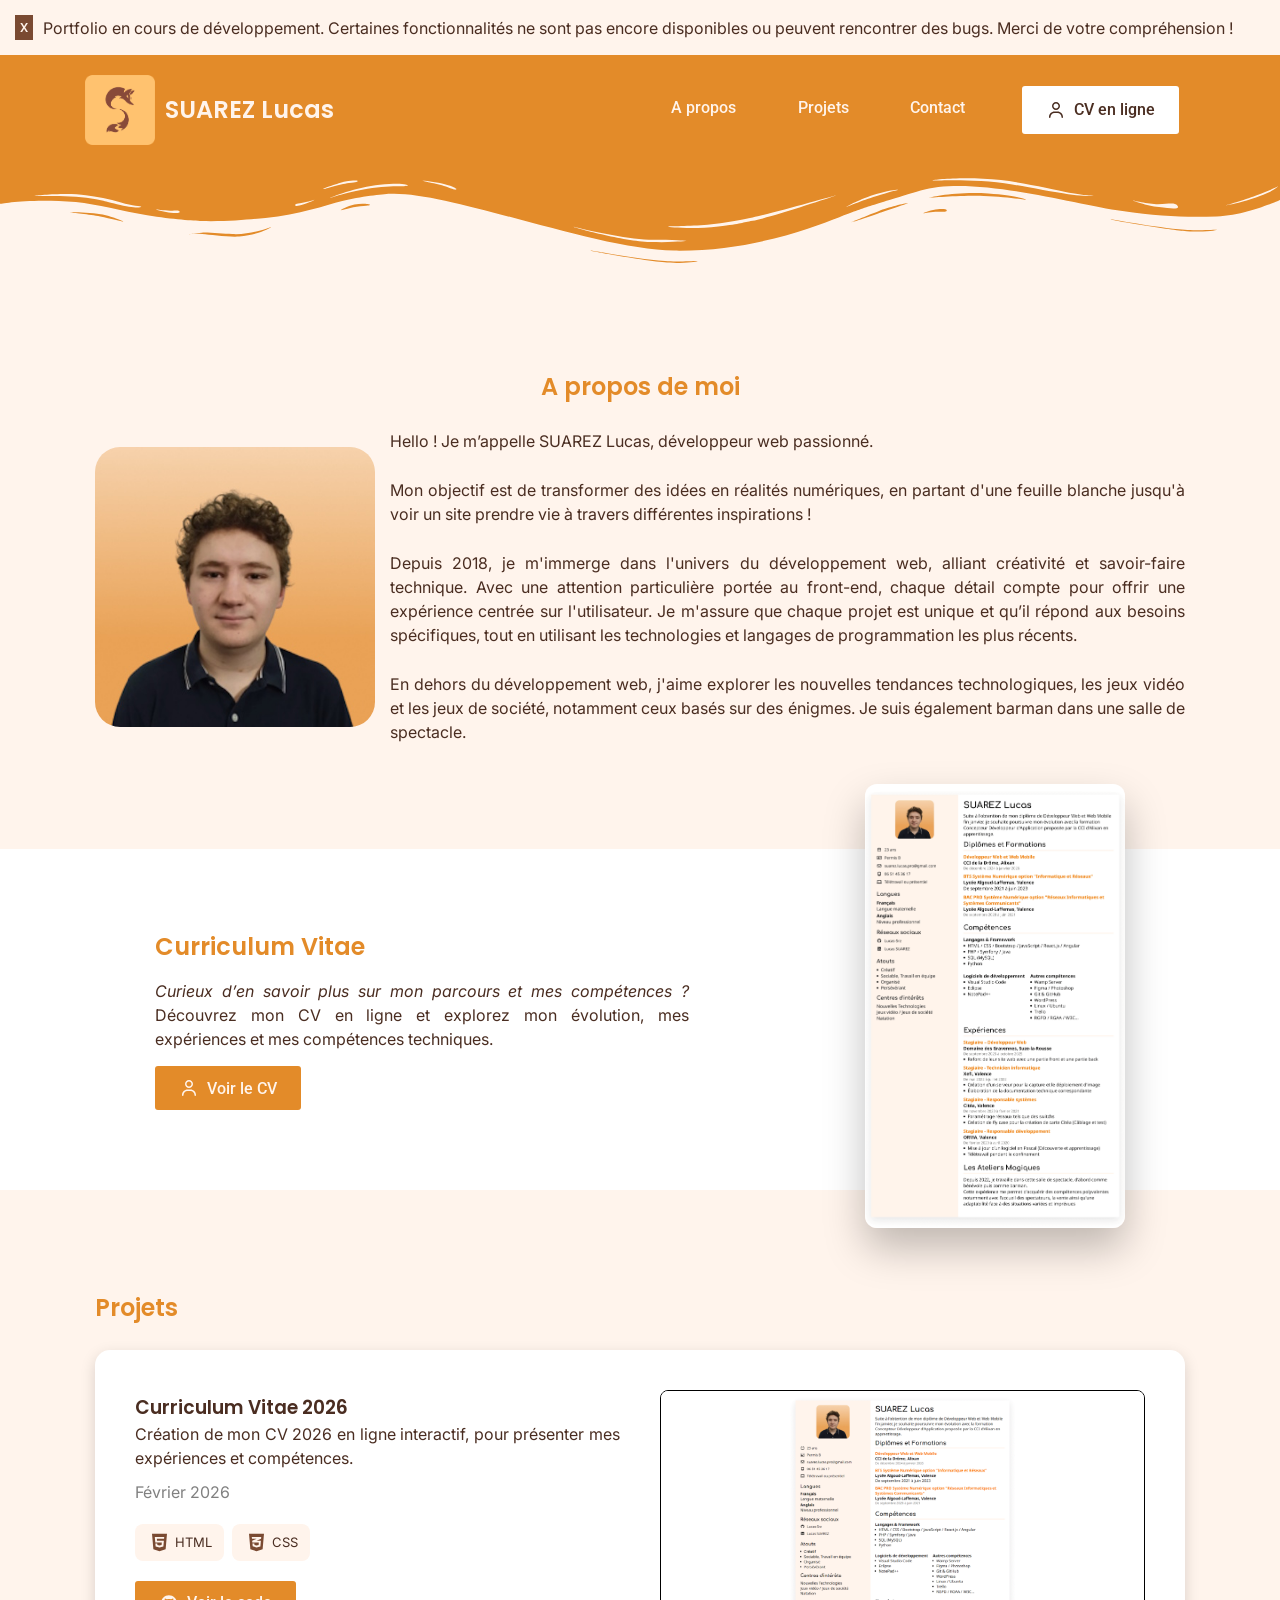
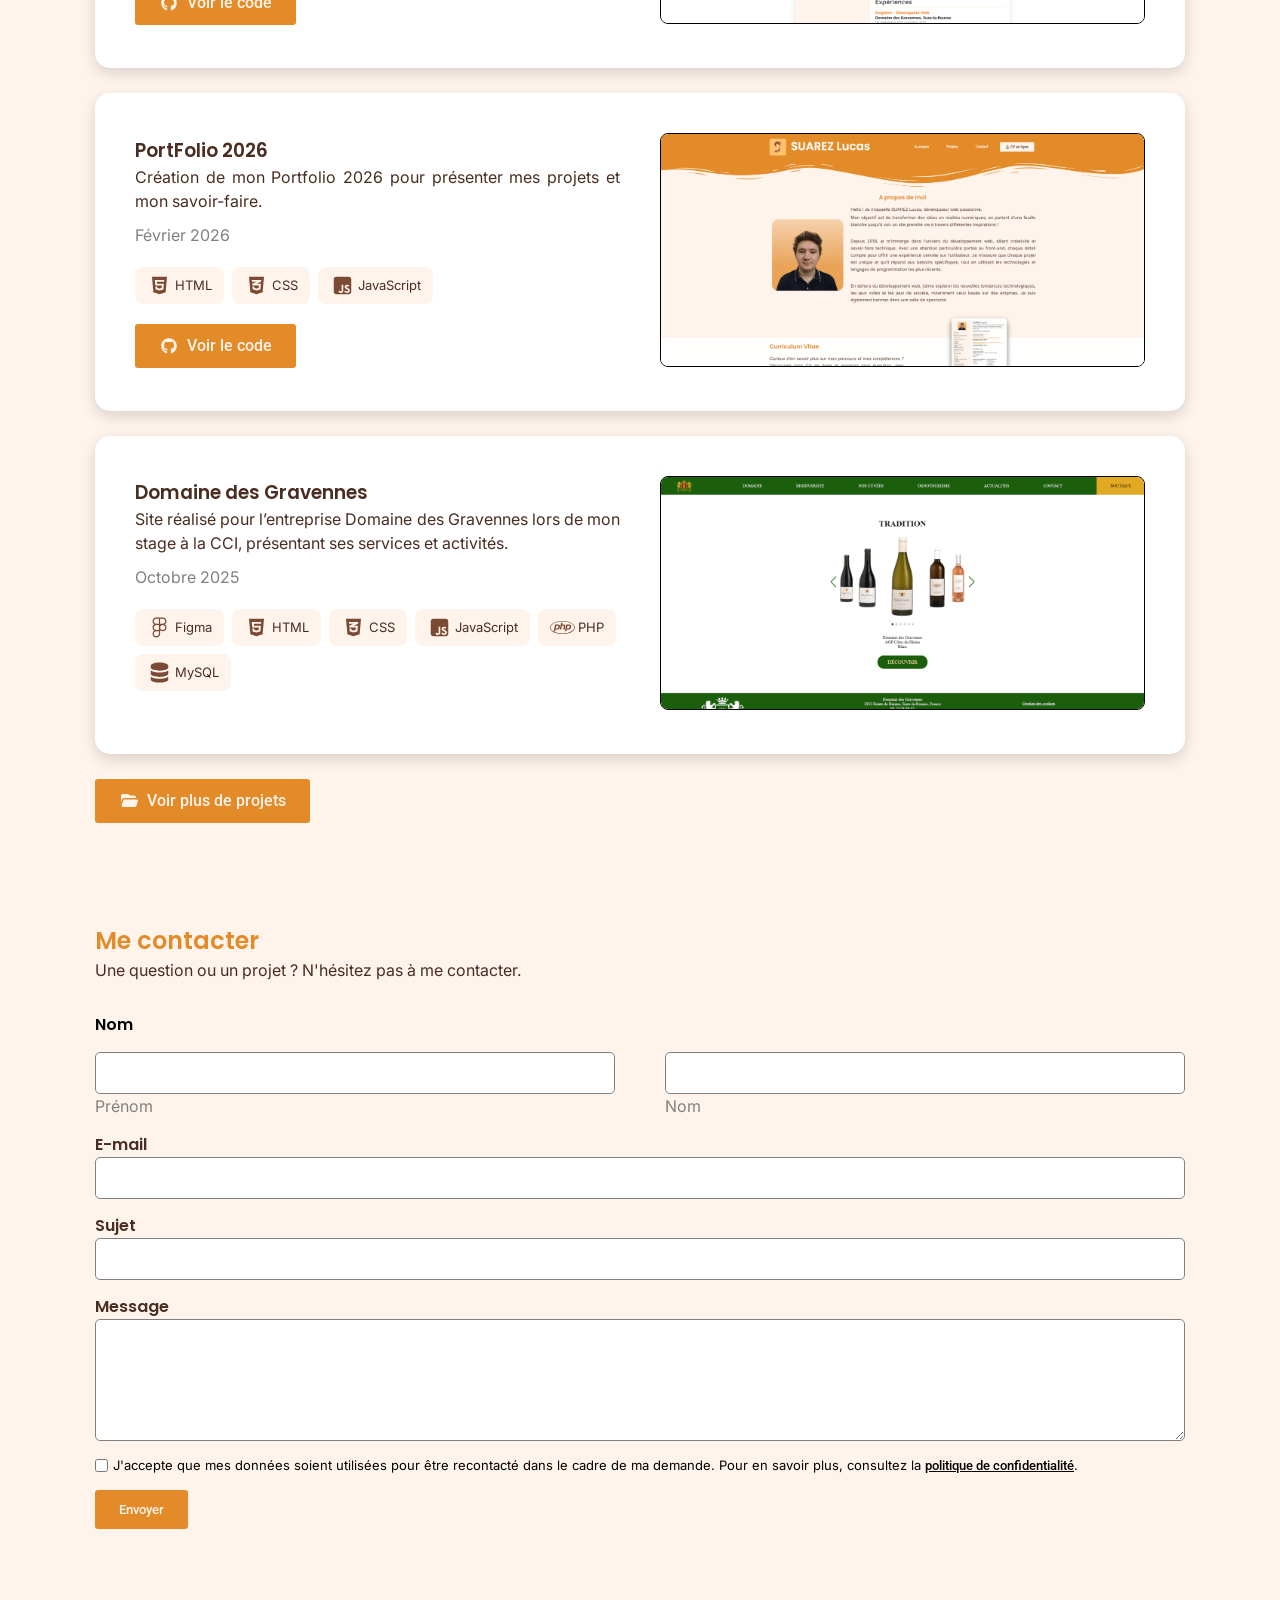
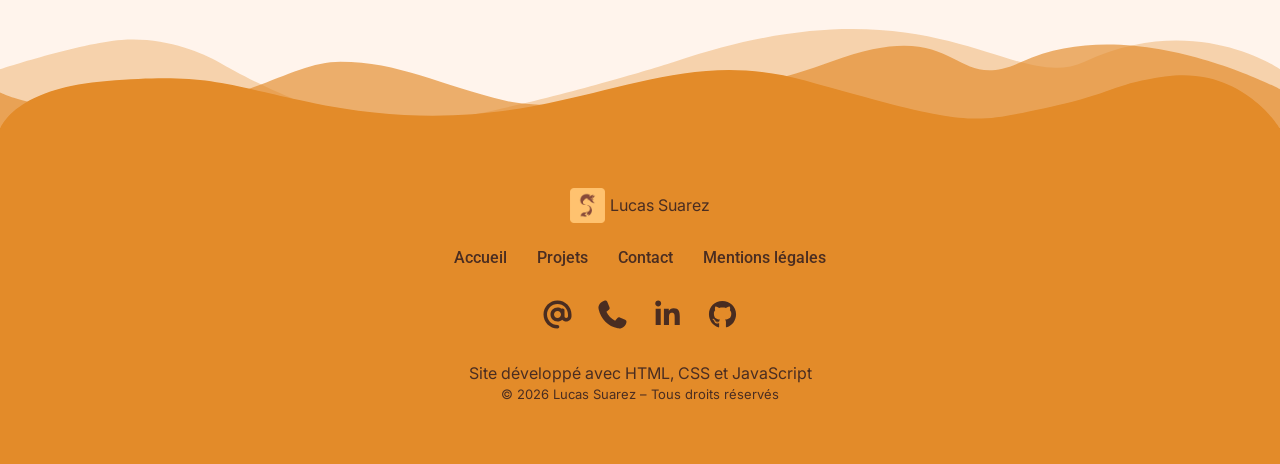
==== commit f3bf5f70: "feat(legal): add legal and privacy page" ====
--- a/index.html
+++ b/index.html
@@ -335,7 +335,7 @@
             <a href="#" class="linkUnderline linkUnderlineFooter">Accueil</a>
             <a href="projets.html" class="linkUnderline linkUnderlineFooter">Projets</a>
             <a href="#contact" class="linkUnderline linkUnderlineFooter">Contact</a>
-            <a href="#" class="linkUnderline linkUnderlineFooter">Mentions</a>
+            <a href="mentionsLegales.html" class="linkUnderline linkUnderlineFooter">Mentions légales</a>
         </div>
         <div>
             <a href="mailto:suarez.lucas.pro@gmail.com">
--- a/style/main.css
+++ b/style/main.css
@@ -38,7 +38,7 @@
     font-style: normal;
 }
 
-p, input, label, textarea{
+p, ul, input, label, textarea{
     font-family: "Inter", sans-serif;
     font-weight: 400;
     font-style: normal;
@@ -345,6 +345,24 @@
     .filter{filter: brightness(0) saturate(100%) invert(17%) sepia(35%) saturate(667%) hue-rotate(333deg) brightness(95%) contrast(94%);}
 }
 
+#legalNotice, #privacyPolicy{
+    div{
+        margin-top: 50px;
+
+        h3, p, a, ul{color: black;}
+
+        a{font-style: italic; text-decoration: underline;}
+
+        h3{text-decoration: underline; padding-bottom: 15px;}
+
+        span{font-weight: bold;}
+
+        .space{padding-bottom: 8px;}
+
+        ul{padding-left: 25px;}
+    }
+}
+
 /* *************** CSS Tablette *************** */
 /* Tablette ≥ 426px */
 @media screen and (min-width: 426px) {
